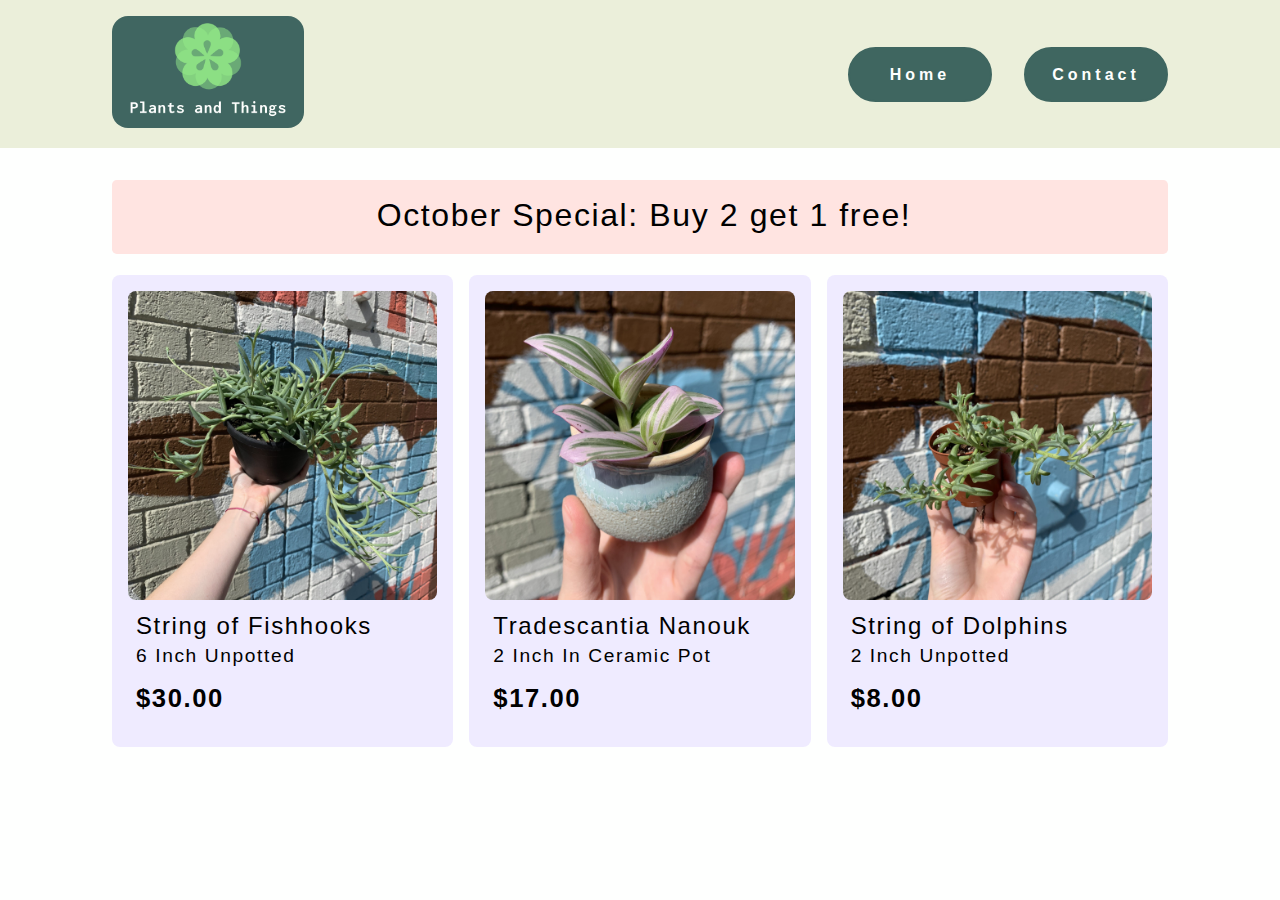
==== index.html @ cc6a4fd1 "Add files via upload" ====
<!DOCTYPE html>
<html lang="en">
  <head>
    <meta charset="UTF-8" />
    <meta http-equiv="X-UA-Compatible" content="IE=edge" />
    <meta name="viewport" content="width=device-width, initial-scale=1.0" />
    <meta
      name="description"
      content="Beautiful succulent plants for sale with great deals - Free Shipping on orders over $100"
    />
    <title>Plants and Things - Succulent specialist with great offers!</title>
    <link rel="stylesheet" href="style.css" />
  </head>
  <body>
    <header class="header">
      <div class="nav-wrapper container grid-layout">
        <div class="logo">
          <img src="images/logo.png" alt="Plants and Things logo" />
        </div>
        <ul class="nav-list grid-layout">
          <li class="nav-item">
            <a title="Link to home page" href="index.html" class="button-design"
              >Home</a
            >
          </li>
          <li class="nav-item">
            <a
              title="Link to contact page"
              href="contact.html"
              class="button-design"
              >Contact</a
            >
          </li>
        </ul>
      </div>
    </header>

    <div class="container">
      <h1 class="main-heading color-block bg-pink">
        October Special: Buy 2 get 1 free!
      </h1>

      <div class="product-list grid-layout">
        <a
          title="Link to product detail page for string of fishhooks"
          href="product-fishhooks.html"
        >
          <div class="product-list-item">
            <div class="product-image">
              <img
                src="images/product-string-of-fishhooks.jpg"
                alt="Photo of string of fishhooks"
              />
            </div>
            <div class="product-brief">
              <h2 class="product-title">String of Fishhooks</h2>
              <span class="product-subtitle">6 Inch Unpotted</span>
              <span class="product-price">$30.00</span>
            </div>
          </div>
        </a>

        <a
          title="Link to product detail page for tradescantia nanouk"
          href="product-tradescantia.html"
        >
          <div class="product-list-item">
            <div class="product-image">
              <img
                src="images/product-tradescantia.jpg"
                alt="Photo of tradescantia nanouk"
              />
            </div>
            <div class="product-brief">
              <h2 class="product-title">Tradescantia Nanouk</h2>
              <span class="product-subtitle">2 Inch In Ceramic Pot</span>
              <span class="product-price">$17.00</span>
            </div>
          </div>
        </a>

        <a
          title="Link to product detail page for string of dolphins"
          href="product-dolphins.html"
        >
          <div class="product-list-item">
            <div class="product-image">
              <img
                src="images/product-string-of-dolphins.jpg"
                alt="Photo of string of dolphins"
              />
            </div>
            <div class="product-brief">
              <h2 class="product-title">String of Dolphins</h2>
              <span class="product-subtitle">2 Inch Unpotted</span>
              <span class="product-price">$8.00</span>
            </div>
          </div>
        </a>
      </div>
    </div>
  </body>
</html>
---- style.css ----
* {
  margin: 0; /* remove default margin from the browser */
  padding: 0; /* remove default padding from the browser */
  box-sizing: border-box;
}

body {
  background: #fefffe;
  font-family: "Helvetica Neue", Helvetica, Arial, sans-serif;
  line-height: 1.2;
  letter-spacing: 0.1rem;
}

span {
  display: block;
  margin-bottom: 0.8rem;
  line-height: 1.3;
}

img {
  max-width: 100%;
  height: auto;
  border-radius: 0.5rem;
}

.container {
  max-width: 70rem;
  margin: 0 auto;
  padding: 0rem 2rem 3rem;
}

.header {
  padding: 1rem;
  margin-bottom: 2rem;
  background: rgb(235, 239, 218);
}

.logo {
  margin: 0 auto;
}

.logo img {
  width: 12rem;
  height: 7rem;
  object-fit: cover;
  border-radius: 1rem;
}

a {
  text-decoration: none;
  color: black;
  font-weight: bold;
}

a.link:focus,
a.link:hover {
  text-decoration: underline;
}

.button-design {
  display: inline-block;
  width: 100%;
  font-size: 1rem;
  text-align: center;
  letter-spacing: 0.25rem;
  color: #fefffe;
  padding: 1rem 0;
  background: #3f6660;
  border: 2px solid #3f6660;
  border-radius: 2rem;
  cursor: pointer;
}

.button-design:focus, /* providing focus styles for keyboard navigation */
.button-design:hover {
  color: #3f6660;
  background: #8bdf83;
}

.nav-wrapper.container {
  padding-bottom: 0;
}

.nav-list {
  justify-self: center;
  align-self: center; /* vertically align items */
}

.nav-item {
  list-style-type: none; /* remove bullet points from list */
  width: 9rem;
}

.grid-layout {
  display: grid;
  grid-gap: 1rem;
}

.nav-list.grid-layout {
  grid-gap: 0.5rem;
}

.color-block {
  padding: 1rem 1rem 1.2rem 1.5rem;
  margin-bottom: 1.3rem;
  border-radius: 0.3rem;
}

p.color-block {
  padding: 1.5rem 2rem;
}

.bg-blue {
  background: rgb(221, 247, 252);
}

.bg-pink {
  background: mistyrose;
}

.main-heading {
  font-size: 1.8rem;
  font-weight: 400;
}

.sub-heading {
  font-size: 1.7rem;
  font-weight: 500;
}

.product-list-item {
  padding: 1rem;
  border-radius: 0.5rem;
}

a .product-list-item {
  background: rgb(239, 235, 255);
}

a:focus .product-list-item , /* providing focus styles for keyboard navigation */
a:hover .product-list-item {
  background: peachpuff;
}

.product-brief {
  padding-left: 0.5rem;
}

.product-title {
  font-size: 1.5rem;
  font-weight: 500;
  margin: 0.5rem 0 0.2rem;
}

.product-subtitle {
  font-size: 1.2rem;
  font-weight: 400;
  margin-bottom: 0.8rem;
}

.product-price {
  font-size: 1.6rem;
  font-weight: 600;
  margin-bottom: 1rem;
}

.product-detail .product-title {
  font-size: 2rem;
}

.product-detail .product-subtitle {
  font-size: 1.5rem;
  font-weight: 500;
  margin-bottom: 1rem;
}

.product-detail .product-price {
  font-size: 1.5rem;
  font-weight: 500;
}

.contact.grid-layout {
  grid-gap: 2rem;
}

.contact form {
  margin: 2rem 0 0.2rem;
}

.contact .button-design {
  margin-top: 0.5rem;
}

.contact-detail.color-block {
  min-width: 18rem;
  background: rgb(239, 235, 255);
}

.form-label {
  display: block;
  font-size: 1.1rem;
  margin-bottom: 0.4rem;
  font-weight: 500;
}

.form-control {
  border-radius: 0.5rem;
  border: 2px solid #999;
  background: rgb(255, 253, 245);
  padding: 0.8rem;
  margin-bottom: 1rem;
  width: 100%;
  min-width: 100%;
  max-width: 100%;
}

.form-control:focus {
  background: papayawhip;
}

textarea.form-control {
  height: 7rem;
}

@media (max-width: 37.5rem) and (min-width: 27.5rem) {
  .product-brief .product-title {
    font-size: 1.8rem;
  }

  .product-brief .product-subtitle {
    font-size: 1.5rem;
  }

  .product-brief .product-price {
    font-size: 1.7rem;
  }
}

/* Medium devices */
@media only screen and (min-width: 37.5rem) {
  .logo {
    margin: 0;
  }

  .nav-wrapper.grid-layout {
    grid-template-columns: 30% auto;
  }

  .nav-list.grid-layout {
    grid-template-columns: min-content min-content;
    grid-gap: 2rem;
  }

  .nav-list {
    justify-self: end;
  }

  h1.main-heading {
    font-size: 2rem;
    text-align: center;
  }

  .product-list.grid-layout {
    grid-template-columns: 1fr 1fr;
  }

  .product-page.grid-layout {
    grid-template-columns: 45% auto;
  }

  .contact.grid-layout {
    grid-template-columns: auto 45%;
  }

  .buy-now {
    width: 12rem;
  }
}

/* Large devices */
@media only screen and (min-width: 62rem) {
  .product-list.grid-layout {
    grid-template-columns: 1fr 1fr 1fr;
  }

  .product-page.grid-layout {
    grid-template-columns: 35% auto;
  }

  .contact.grid-layout {
    grid-template-columns: auto 40%;
  }
}
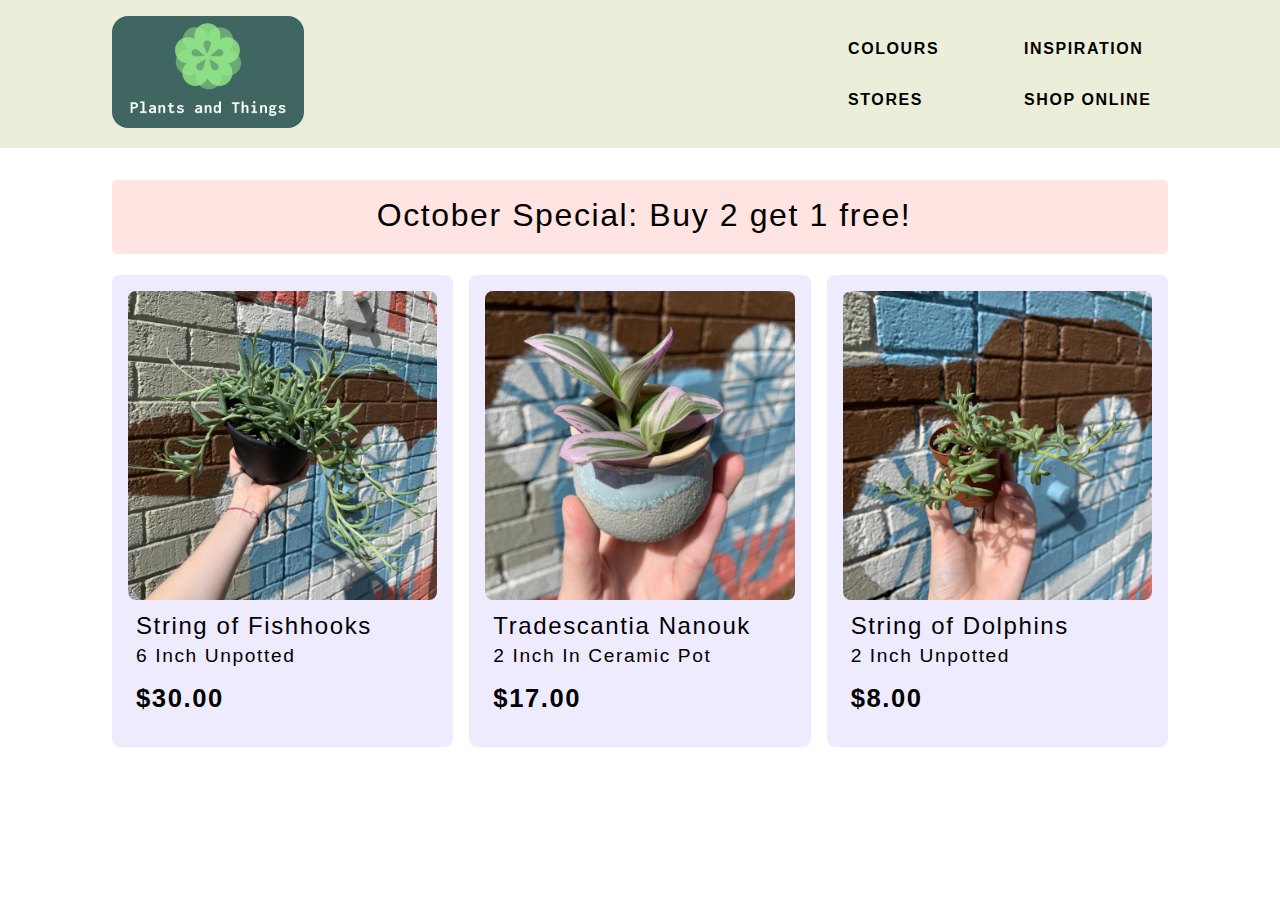
==== commit 2fa25059: "add nav menu items" ====
--- a/index.html
+++ b/index.html
@@ -19,17 +19,19 @@
         </div>
         <ul class="nav-list grid-layout">
           <li class="nav-item">
-            <a title="Link to home page" href="index.html" class="button-design"
-              >Home</a
-            >
+            <a title="colours" href="index.html">colours</a>
           </li>
+
           <li class="nav-item">
-            <a
-              title="Link to contact page"
-              href="contact.html"
-              class="button-design"
-              >Contact</a
-            >
+            <a title="inspiration" href="contact.html">inspiration</a>
+          </li>
+
+          <li class="nav-item">
+            <a title="stores" href="contact.html">stores</a>
+          </li>
+
+          <li class="nav-item">
+            <a title="shop online" href="contact.html">shop online</a>
           </li>
         </ul>
       </div>
--- a/style.css
+++ b/style.css
@@ -88,6 +88,7 @@
 
 .nav-item {
   list-style-type: none; /* remove bullet points from list */
+  text-transform: uppercase;
   width: 9rem;
 }
 
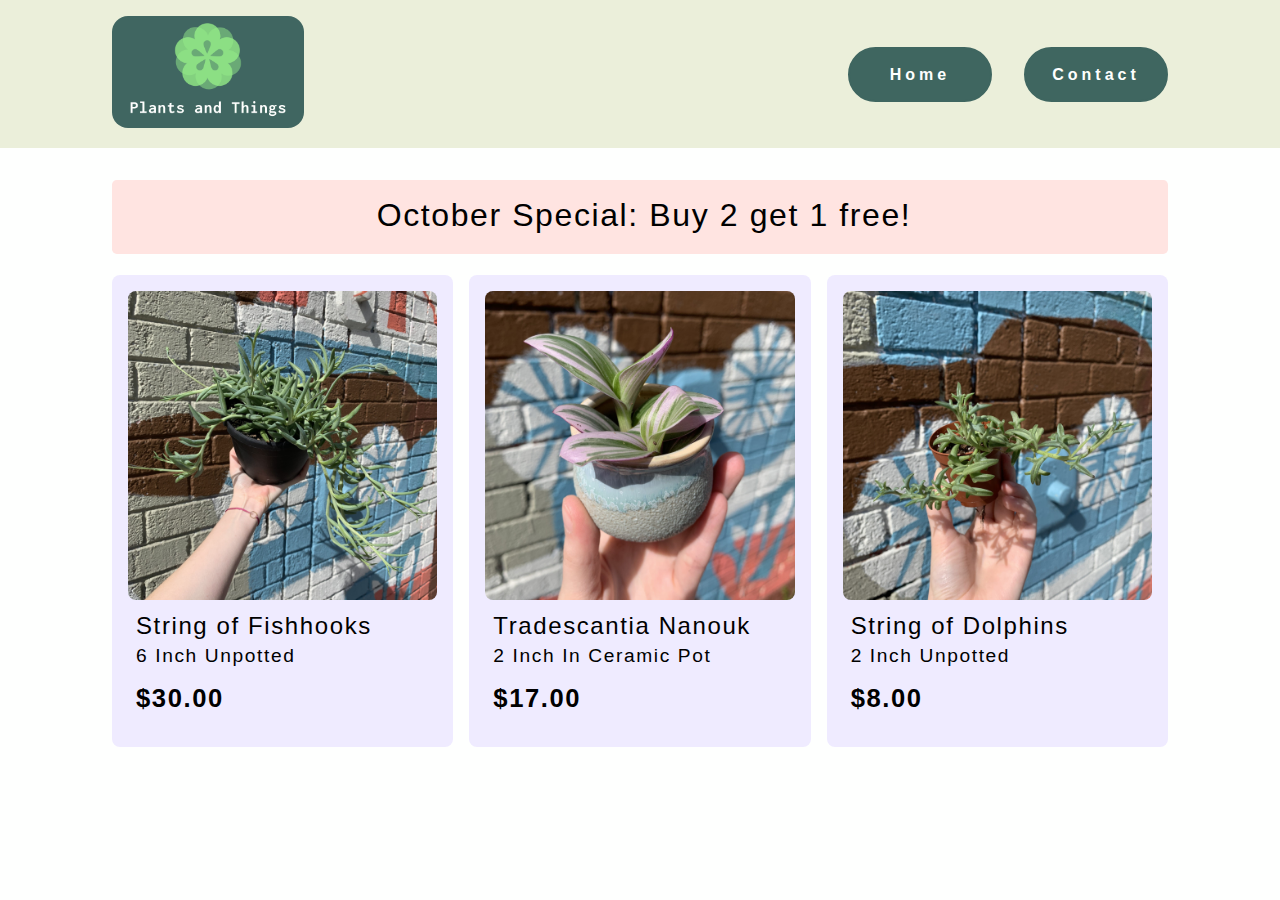
==== commit 9dccc7ff: "Revert "add nav menu items"" ====
--- a/index.html
+++ b/index.html
@@ -19,19 +19,17 @@
         </div>
         <ul class="nav-list grid-layout">
           <li class="nav-item">
-            <a title="colours" href="index.html">colours</a>
+            <a title="Link to home page" href="index.html" class="button-design"
+              >Home</a
+            >
           </li>
-
           <li class="nav-item">
-            <a title="inspiration" href="contact.html">inspiration</a>
-          </li>
-
-          <li class="nav-item">
-            <a title="stores" href="contact.html">stores</a>
-          </li>
-
-          <li class="nav-item">
-            <a title="shop online" href="contact.html">shop online</a>
+            <a
+              title="Link to contact page"
+              href="contact.html"
+              class="button-design"
+              >Contact</a
+            >
           </li>
         </ul>
       </div>
--- a/style.css
+++ b/style.css
@@ -88,7 +88,6 @@
 
 .nav-item {
   list-style-type: none; /* remove bullet points from list */
-  text-transform: uppercase;
   width: 9rem;
 }
 
